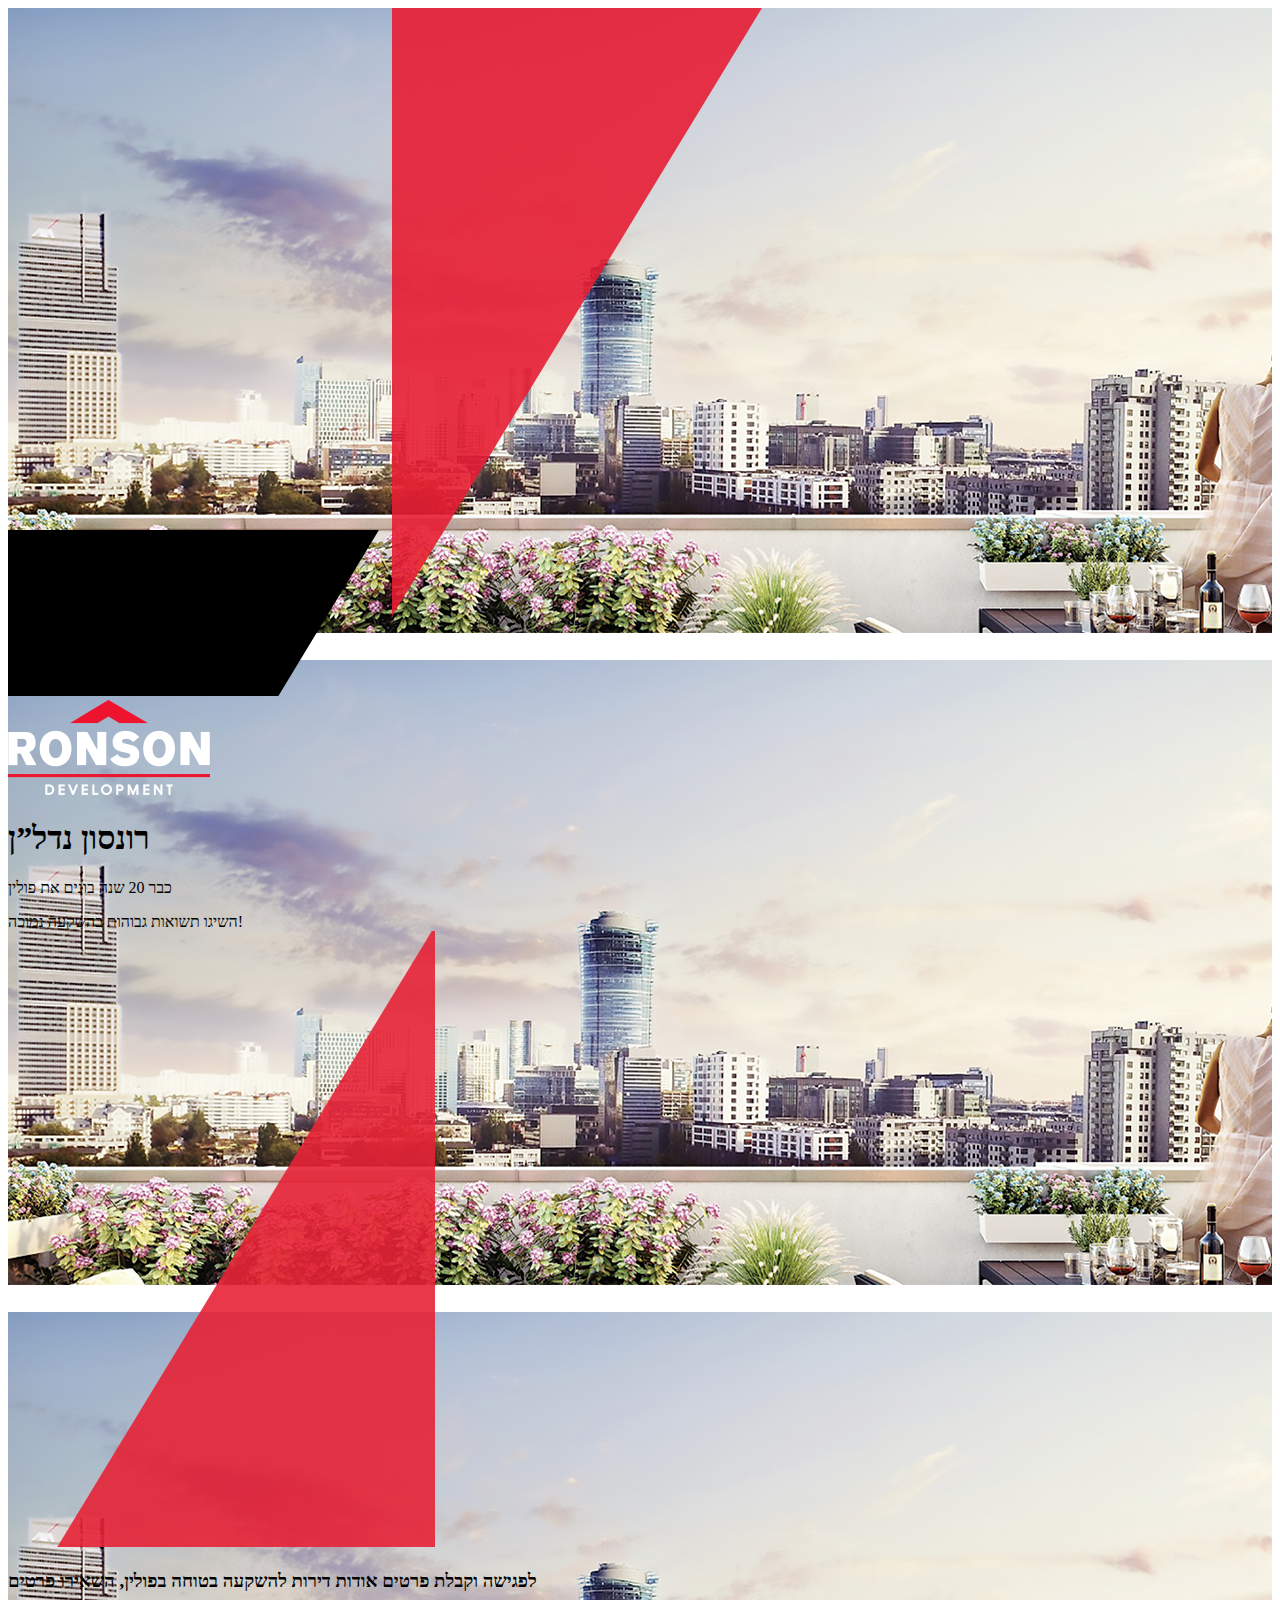
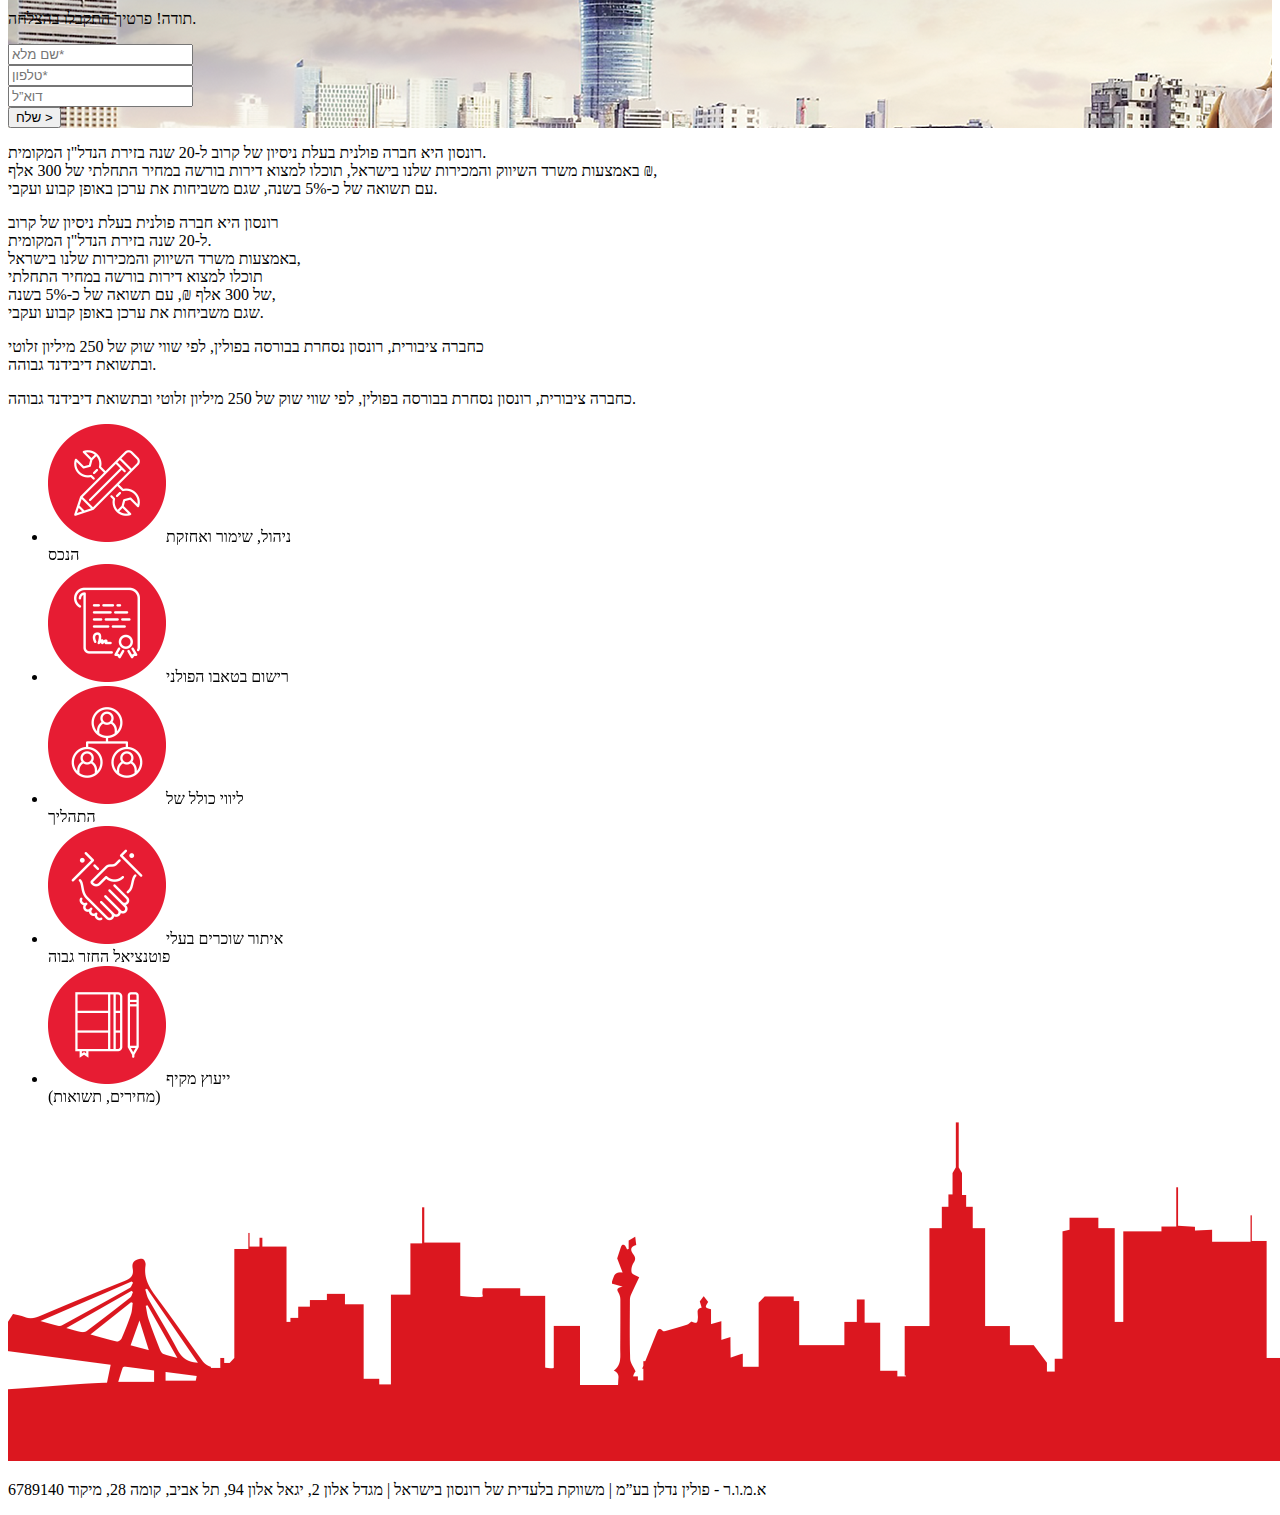
==== publil_html/app/index.html @ d1e5be70 "added facebook pixel" ====
<!DOCTYPE html>
<html lang="ru">

<head>

	<meta charset="utf-8">

	<title>Title</title>
	<meta name="description" content="">

	<meta http-equiv="X-UA-Compatible" content="IE=edge">
	<meta name="viewport" content="width=device-width, initial-scale=1, maximum-scale=1">

	<meta property="og:image" content="path/to/image.jpg">
	<!--<link rel="shortcut icon" href="img/favicon/favicon.ico" type="image/x-icon">-->
	<link rel="shortcut icon" href="img/favicon/favicon2.ico" type="image/x-icon">
	<link rel="apple-touch-icon" href="img/favicon/apple-touch-icon.png">
	<link rel="apple-touch-icon" sizes="72x72" href="img/favicon/apple-touch-icon-72x72.png">
	<link rel="apple-touch-icon" sizes="114x114" href="img/favicon/apple-touch-icon-114x114.png">

	<!-- Chrome, Firefox OS and Opera -->
	<meta name="theme-color" content="#000">
	<!-- Windows Phone -->
	<meta name="msapplication-navbutton-color" content="#000">
	<!-- iOS Safari -->
	<meta name="apple-mobile-web-app-status-bar-style" content="#000">

	<link rel="stylesheet" href="css/main.min.css">



	<!-- Facebook Pixel Code -->

	<script>

        !function(f,b,e,v,n,t,s)


        {if(f.fbq)return;n=f.fbq=function(){n.callMethod?


            n.callMethod.apply(n,arguments):n.queue.push(arguments)};


            if(!f._fbq)f._fbq=n;n.push=n;n.loaded=!0;n.version='2.0';


            n.queue=[];t=b.createElement(e);t.async=!0;


            t.src=v;s=b.getElementsByTagName(e)[0];


            s.parentNode.insertBefore(t,s)}(window,document,'script',


            'https://connect.facebook.net/en_US/fbevents.js');


        fbq('init', '782731271921380');


        fbq('track', 'PageView');

	</script>

	<noscript>

		<img height="1" width="1"

			 src="https://www.facebook.com/tr?id=782731271921380&ev=PageView

&noscript=1"/>

	</noscript>

	<!-- End Facebook Pixel Code -->
</head>

<body>
<div class="wrapper">
	<div class="visual-section" style="background-image: url(img/background-header.png)">
		<div class="img-hold-left">
			<img class="img-maska-header" src="img/Rectangle-maska-left.png" alt="#">
			<img src="img/Rectangle-header-left.png" alt="#">
			<div class="logo">
				<a href="#">
					<img class="" src="img/Logo.png" alt="#">
				</a>
			</div>
		</div>
		<div class="visual-content">
			<h1>רונסון נדל”ן</h1>
			<p>כבר 20 שנה בונים את פולין</p>
			<a class="btn-visual">השיגו תשואות גבוהות בהשקעה נמוכה!</a>
		</div>
		<div class="img-hold-right">
			<img class="img-left-header" src="img/Rectangle-header-right.png" alt="#">
		</div>
		<div class="form-hold">
			<h3>לפגישה וקבלת פרטים אודות דירות להשקעה בטוחה בפולין, השאירו פרטים</h3>
			<form action="form_processing.php" class="form form-validation" method="post">
				<div class="success-msg">
					<p>תודה!  פרטיך התקבלו בהצלחה.</p>
				</div>
				<div class="form-row-wrap">
					<div class="form-row">
						<input name="name" class="form-control" data-required="true" type="text"  placeholder="שם מלא*">
					</div>
					<div class="form-row">
						<input name="tel" class="form-control" data-required="true" type="text" placeholder="טלפון*" data-regexp="(\+?\d[- .]*){7,13}" title="International, state or local telephone number">
					</div>
					<div class="form-row">
						<input name="email" class="form-control" type="email" placeholder="דוא”ל">
					</div>
					<div class="form-row">
						<input type="submit" class="btn" value="שלח >">
					</div>
				</div>
			</form>
		</div>
	</div>
	<main>
		<div class="main-wrap" >
			<div class="intro-section">
				<p class="regular-font">רונסון היא חברה פולנית בעלת ניסיון של קרוב ל-20 שנה בזירת הנדל"ן המקומית.<br>באמצעות משרד השיווק והמכירות שלנו בישראל, תוכלו למצוא דירות בורשה במחיר התחלתי של 300 אלף ₪, <br>עם תשואה של כ-5% בשנה, שגם משביחות את ערכן באופן קבוע ועקבי. </p>
				<p class="regular-font-mobile">רונסון היא חברה פולנית בעלת ניסיון של קרוב<br> ל-20 שנה בזירת הנדל"ן המקומית.<br> באמצעות משרד השיווק והמכירות שלנו בישראל,<br> תוכלו למצוא דירות בורשה במחיר התחלתי<br> של 300 אלף ₪, עם תשואה של כ-5% בשנה,<br> שגם משביחות את ערכן באופן קבוע ועקבי. </p>
				<p class="medium-font">	כחברה ציבורית, רונסון נסחרת בבורסה בפולין, לפי שווי שוק של 250 מיליון זלוטי<br>	ובתשואת דיבידנד גבוהה.</p>
				<p class="medium-font-mobile" >	כחברה ציבורית, רונסון נסחרת בבורסה בפולין, לפי שווי שוק של 250 מיליון זלוטי	ובתשואת דיבידנד גבוהה.</p>
			</div>
			<div class="boxes-section">
				<ul class="slick-slider">
					<li><img src="img/Vector-Smart-Object.png" alt="#"><span class="img-futer-1">ניהול, שימור ואחזקת הנכס </span></li>
					<li><img src="img/Vector-Smart-Object2.png" alt="#"><span class="img-futer-2">רישום בטאבו הפולני</span></li>
					<li><img src="img/Vector-Smart-Object3.png" alt="#"><span class="img-futer-3">ליווי כולל של התהליך</span></li>
					<li><img src="img/Vector-Smart-Object4.png" alt="#"><span class="img-futer-4">איתור שוכרים בעלי פוטנציאל החזר גבוה</span></li>
					<li><img src="img/Vector-Smart-Object5.png" alt="#"><span class="img-futer-5">ייעוץ מקיף <br>(מחירים, תשואות)</span></li>

				</ul>
			</div>
			<div class="bottom-img">
				<img src="img/reliable-developer.png" alt="#">
			</div>
		</div>
	</main>
	<footer>
		<div class="footer-holder">
			<p>א.מ.ו.ר - פולין נדלן בע”מ | משווקת בלעדית של רונסון בישראל | מגדל אלון 2, יגאל אלון 94, תל אביב, קומה 28, מיקוד 6789140</p>
		</div>
	</footer>

</div>
	<script src="js/scripts.min.js"></script>

</body>
</html>
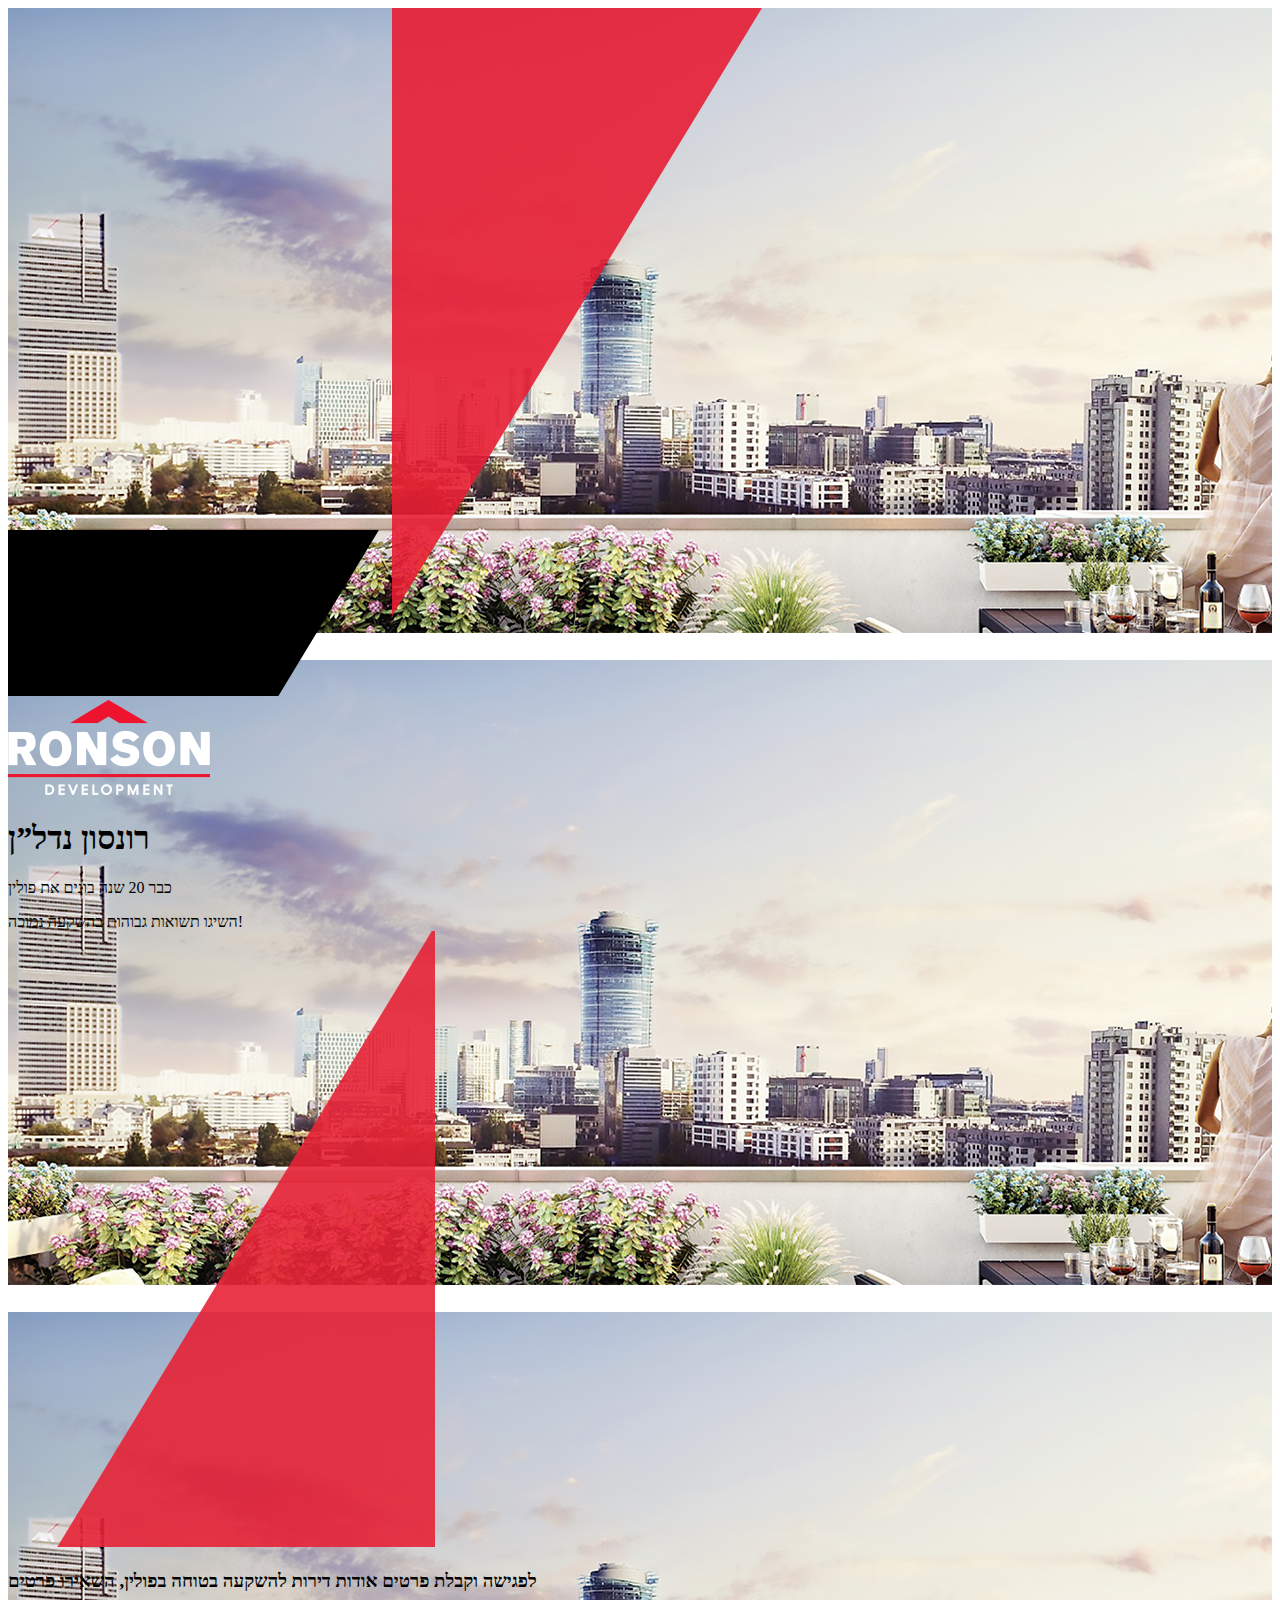
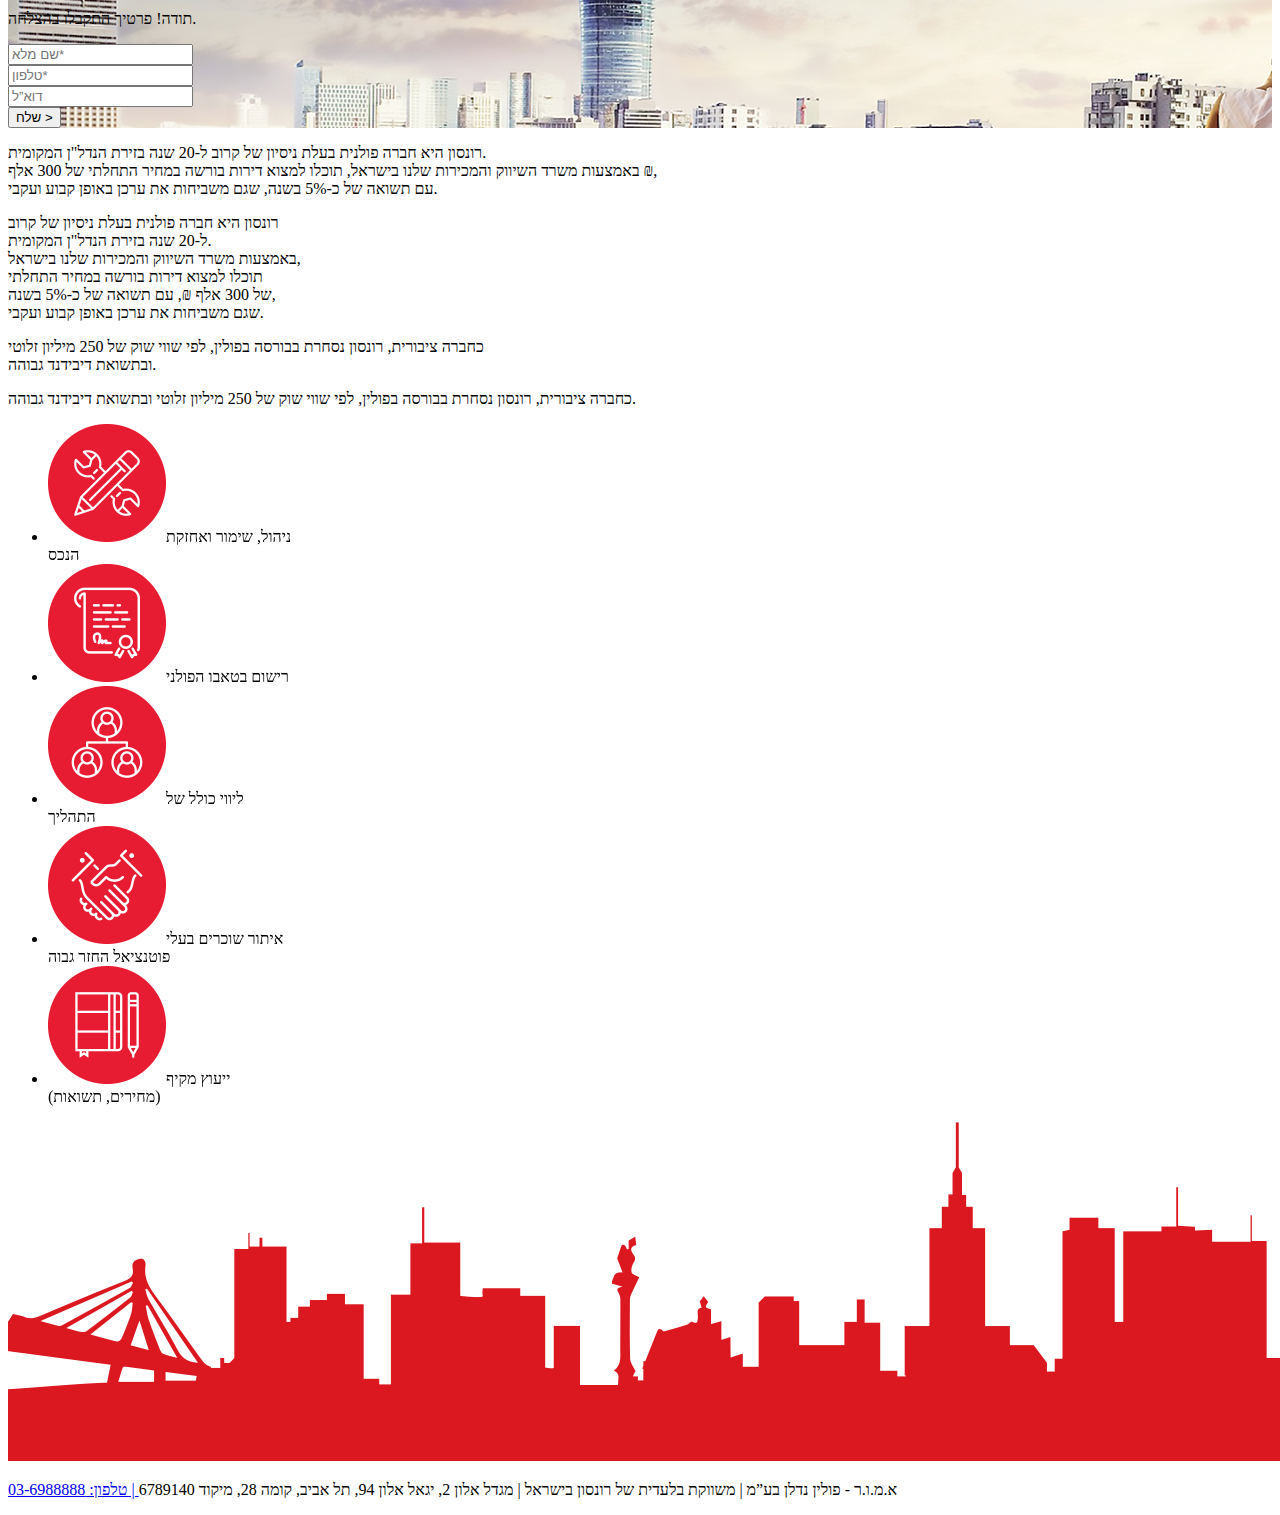
==== commit 9bbdc2a9: "added phone number in footer" ====
--- a/publil_html/app/index.html
+++ b/publil_html/app/index.html
@@ -5,7 +5,7 @@
 
 	<meta charset="utf-8">
 
-	<title>Title</title>
+	<title>RONSON</title>
 	<meta name="description" content="">
 
 	<meta http-equiv="X-UA-Compatible" content="IE=edge">
@@ -84,7 +84,7 @@
 			<img class="img-maska-header" src="img/Rectangle-maska-left.png" alt="#">
 			<img src="img/Rectangle-header-left.png" alt="#">
 			<div class="logo">
-				<a href="#">
+				<a href="/">
 					<img class="" src="img/Logo.png" alt="#">
 				</a>
 			</div>
@@ -104,6 +104,8 @@
 					<p>תודה!  פרטיך התקבלו בהצלחה.</p>
 				</div>
 				<div class="form-row-wrap">
+					<input type="hidden" value="" name="ProjectID">
+					<input type="hidden" value="" name="Password">
 					<div class="form-row">
 						<input name="name" class="form-control" data-required="true" type="text"  placeholder="שם מלא*">
 					</div>
@@ -145,7 +147,7 @@
 	</main>
 	<footer>
 		<div class="footer-holder">
-			<p>א.מ.ו.ר - פולין נדלן בע”מ | משווקת בלעדית של רונסון בישראל | מגדל אלון 2, יגאל אלון 94, תל אביב, קומה 28, מיקוד 6789140</p>
+			<p>א.מ.ו.ר - פולין נדלן בע”מ | משווקת בלעדית של רונסון בישראל | מגדל אלון 2, יגאל אלון 94, תל אביב, קומה 28, מיקוד 6789140<a href="tel:03-6988888"> | טלפון: 03-6988888</a></p>
 		</div>
 	</footer>
 
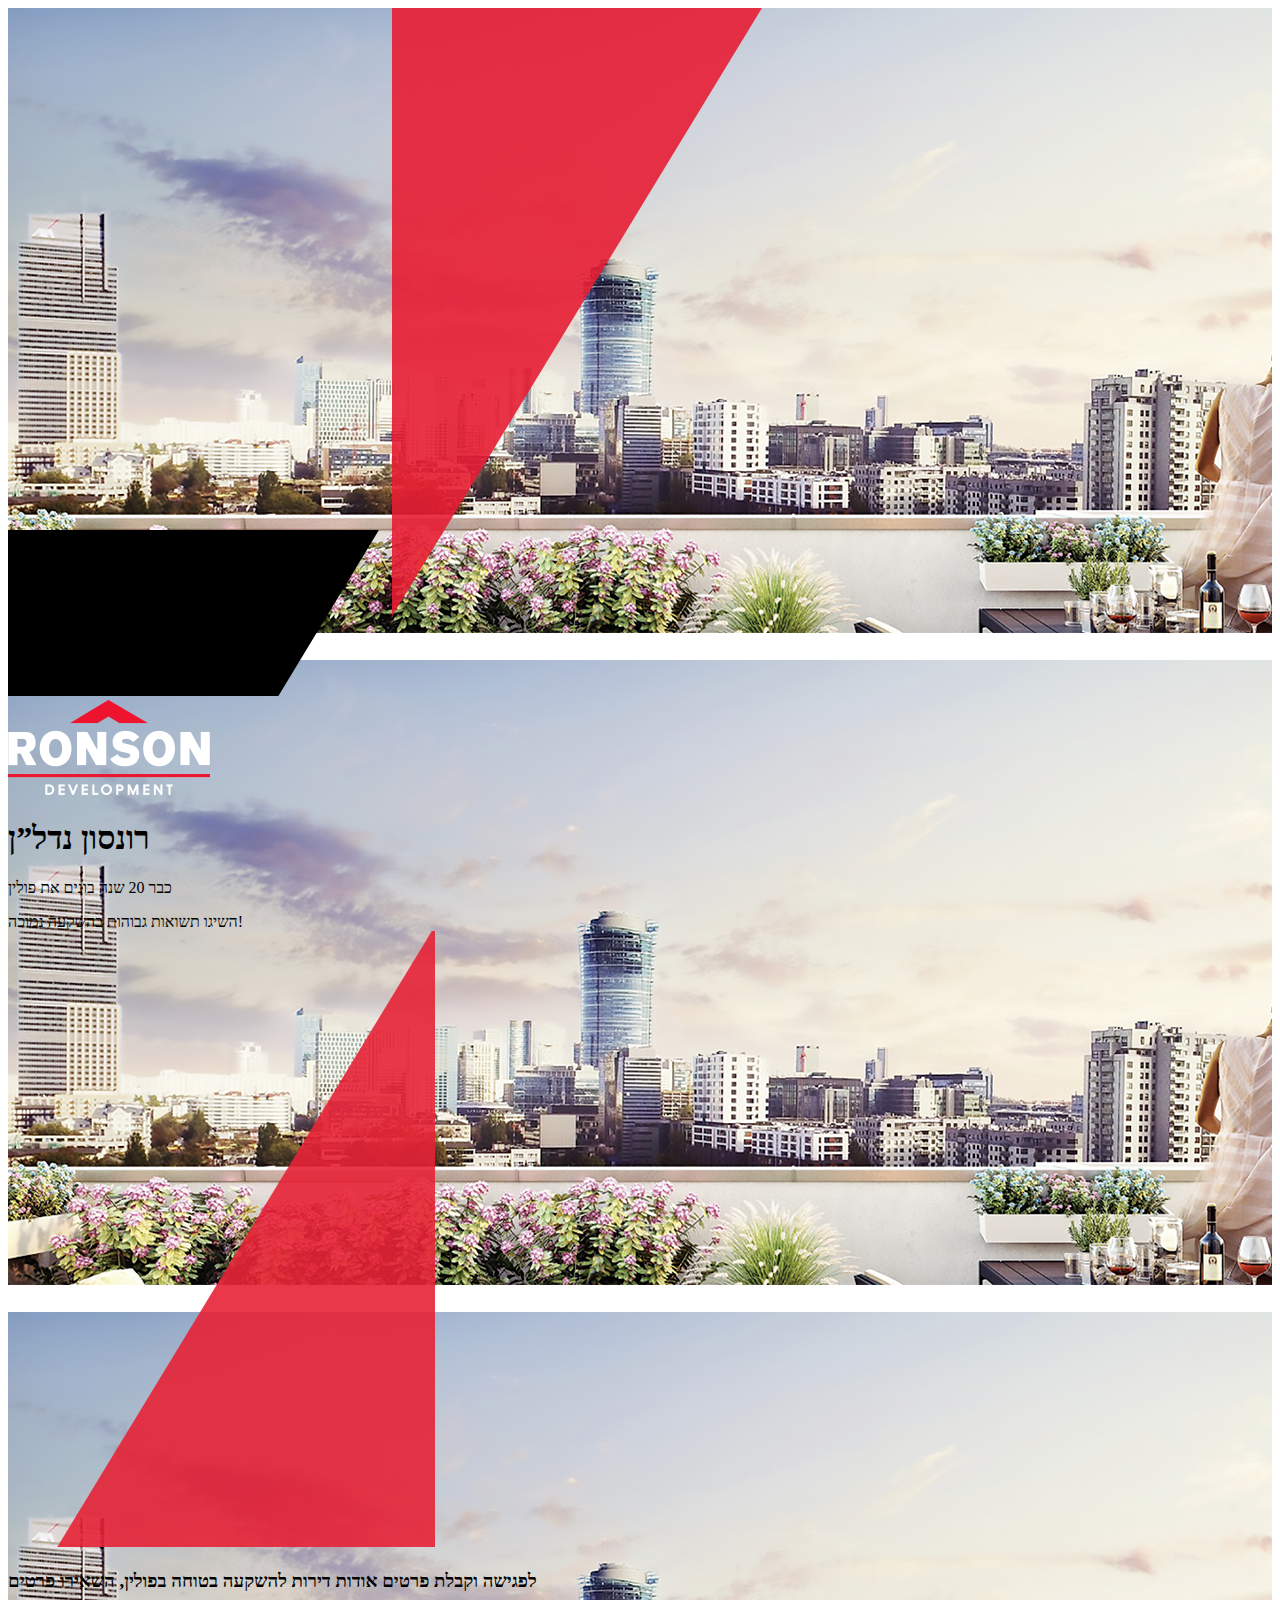
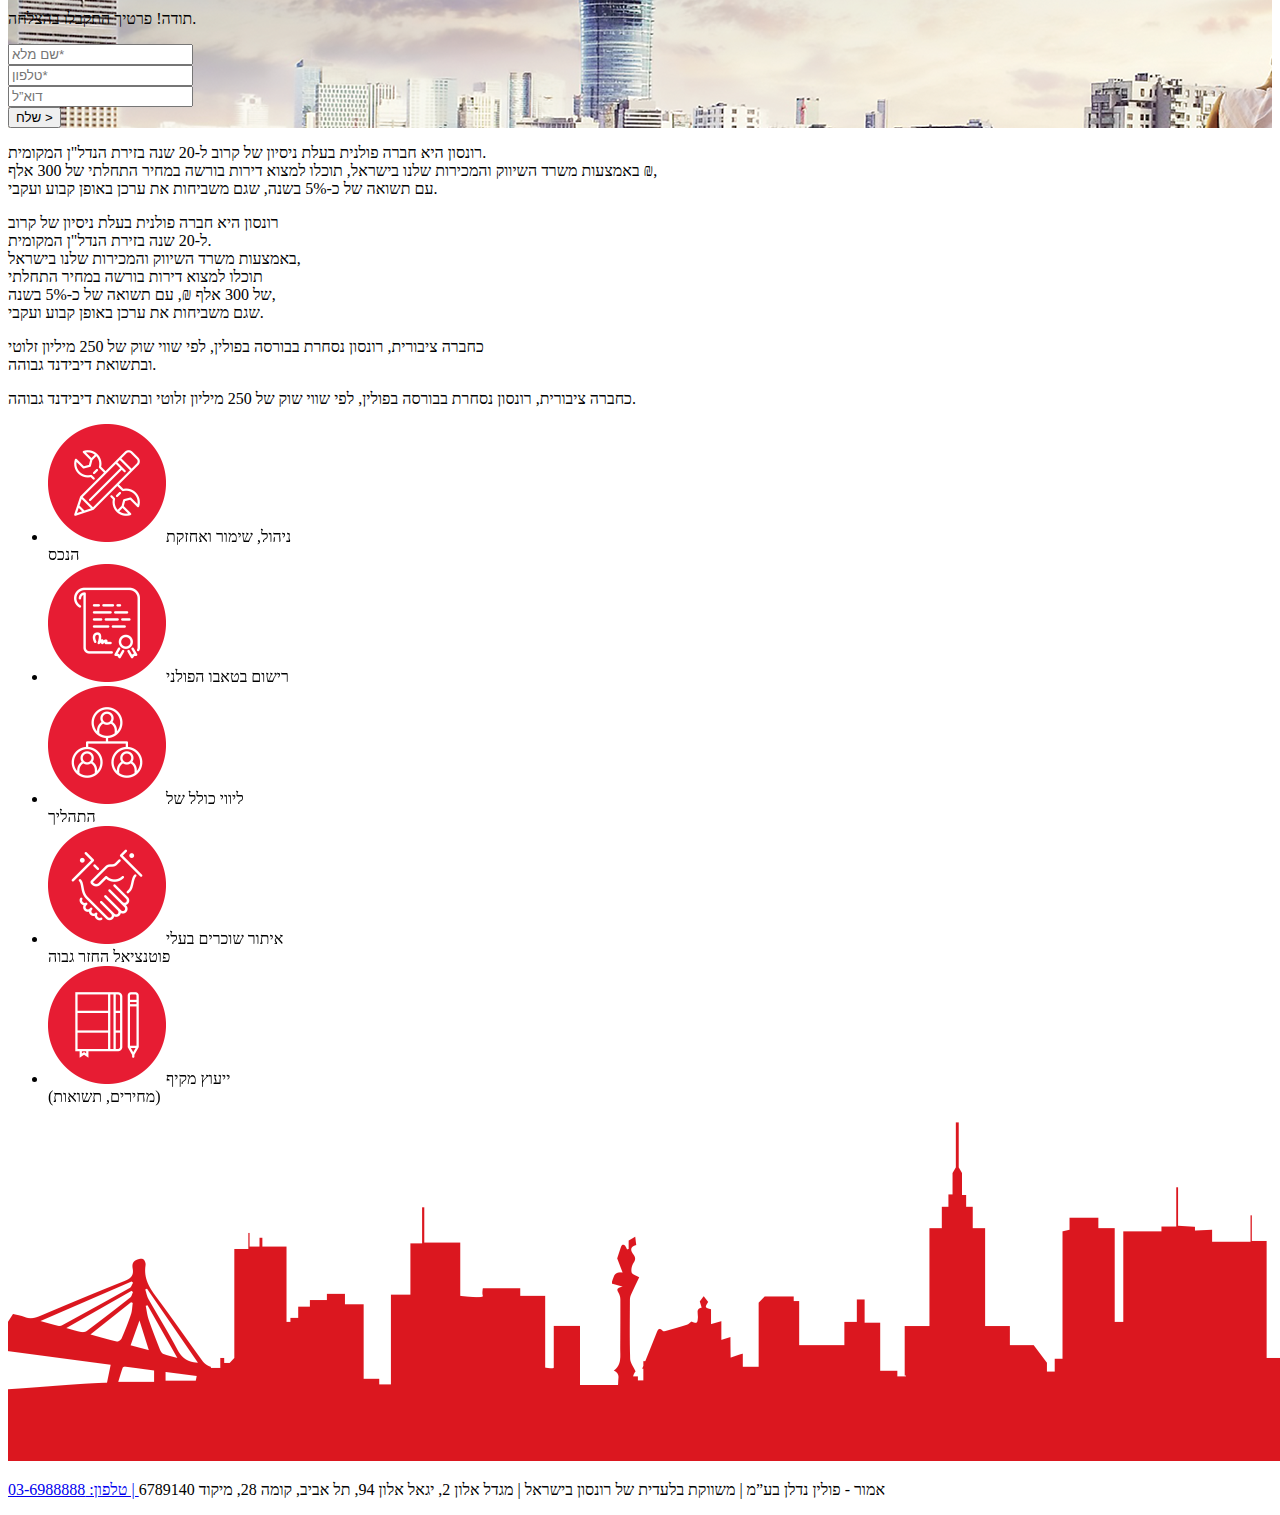
==== commit 7e55971f: "added google analitics , added API sender massage bmby" ====
--- a/publil_html/app/index.html
+++ b/publil_html/app/index.html
@@ -75,6 +75,17 @@
 	</noscript>
 
 	<!-- End Facebook Pixel Code -->
+	<!-- Global site tag (gtag.js) - Google AdWords: 808590525 -->
+	<script async src="https://www.googletagmanager.com/gtag/js?id=AW-808590525"></script>
+	<script>
+        window.dataLayer = window.dataLayer || [];
+        function gtag(){dataLayer.push(arguments);}
+        gtag('js', new Date());
+
+        gtag('config', 'AW-808590525');
+	</script>
+
+
 </head>
 
 <body>
@@ -104,8 +115,8 @@
 					<p>תודה!  פרטיך התקבלו בהצלחה.</p>
 				</div>
 				<div class="form-row-wrap">
-					<input type="hidden" value="" name="ProjectID">
-					<input type="hidden" value="" name="Password">
+					<input type="hidden" value="7674" name="ProjectID">
+					<input type="hidden" value="zxc1204" name="Password">
 					<div class="form-row">
 						<input name="name" class="form-control" data-required="true" type="text"  placeholder="שם מלא*">
 					</div>
@@ -147,7 +158,7 @@
 	</main>
 	<footer>
 		<div class="footer-holder">
-			<p>א.מ.ו.ר - פולין נדלן בע”מ | משווקת בלעדית של רונסון בישראל | מגדל אלון 2, יגאל אלון 94, תל אביב, קומה 28, מיקוד 6789140<a href="tel:03-6988888"> | טלפון: 03-6988888</a></p>
+			<p>אמור - פולין נדלן בע”מ | משווקת בלעדית של רונסון בישראל | מגדל אלון 2, יגאל אלון 94, תל אביב, קומה 28, מיקוד 6789140<a href="tel:03-6988888"> | טלפון: 03-6988888</a></p>
 		</div>
 	</footer>
 
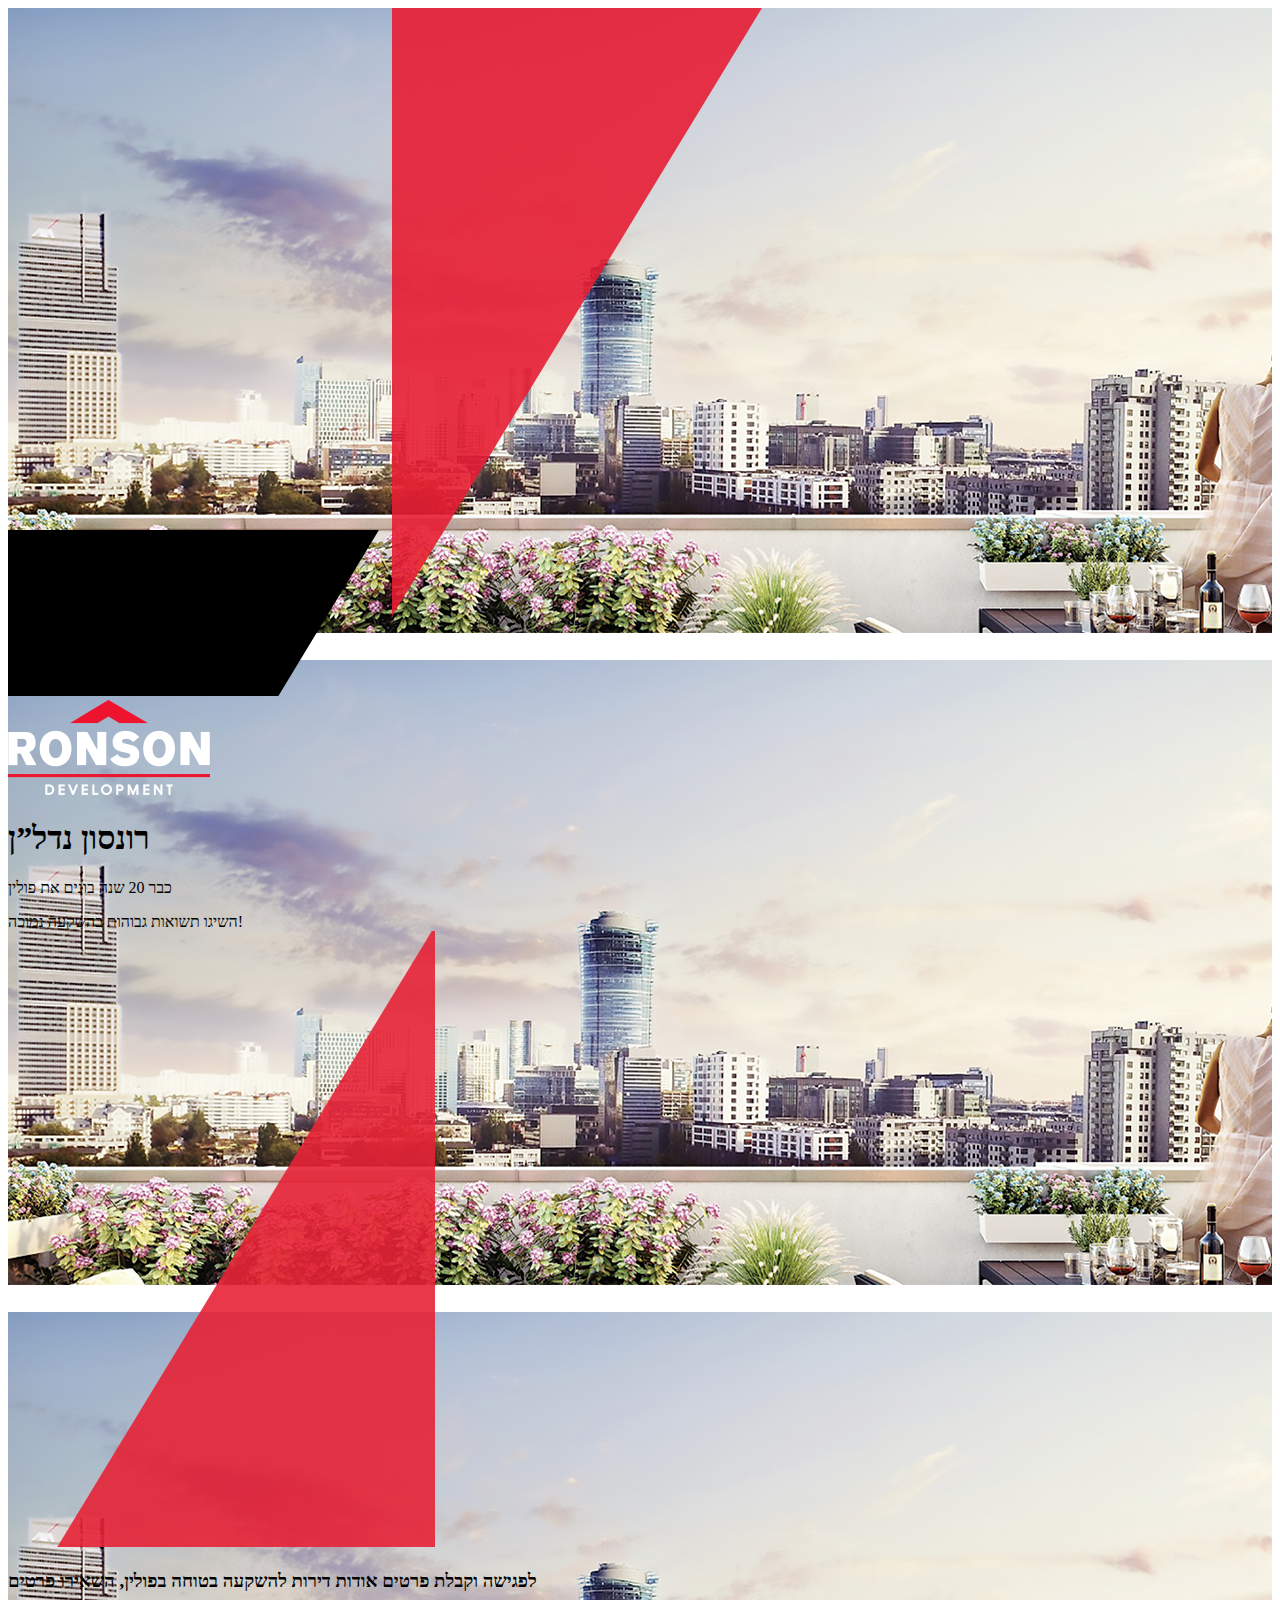
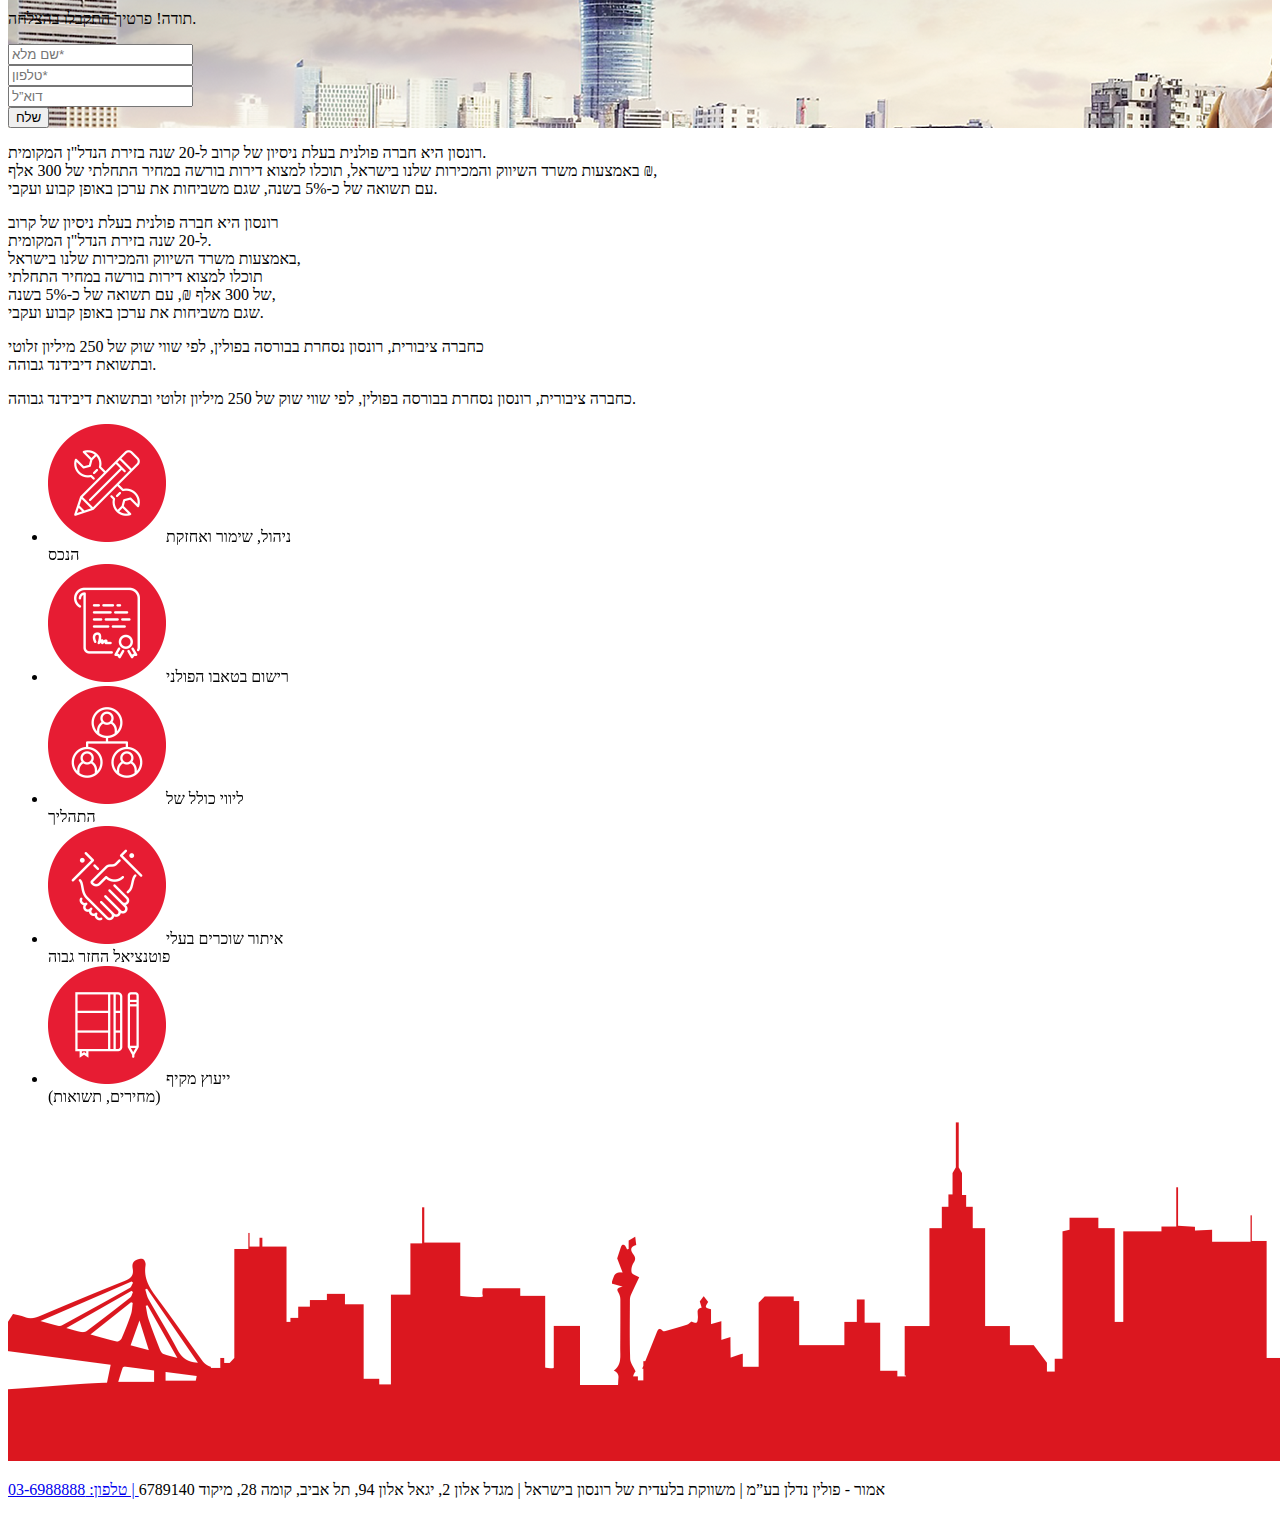
==== commit 715121c2: "commit green button" ====
--- a/publil_html/app/index.html
+++ b/publil_html/app/index.html
@@ -118,17 +118,20 @@
 					<input type="hidden" value="7674" name="ProjectID">
 					<input type="hidden" value="zxc1204" name="Password">
 					<div class="form-row">
-						<input name="name" class="form-control" data-required="true" type="text"  placeholder="שם מלא*">
+						<input name="name" class="form-control" required type="text" pattern="^[A-Zא-תa-z ]{1,50}$"  placeholder="שם מלא*">
 					</div>
 					<div class="form-row">
-						<input name="tel" class="form-control" data-required="true" type="text" placeholder="טלפון*" data-regexp="(\+?\d[- .]*){7,13}" title="International, state or local telephone number">
+						<input name="tel" class="form-control" required type="text" placeholder="טלפון*" pattern="(((02)|(03)|(04)|(08)|(09)){1}[\d]{7,8})|(((071)|(072)|(073)|(074)|(076)|(077)|(078)|(079)|(050)|(051)|(052)|(053)|(054)|(055)|(056)|(058)|(059)){1}[\d]{6,7})" title="International, state or local telephone number">
 					</div>
 					<div class="form-row">
-						<input name="email" class="form-control" type="email" placeholder="דוא”ל">
+						<input name="email" class="form-control" required type="email" placeholder="דוא”ל">
 					</div>
-					<div class="form-row">
-						<input type="submit" class="btn" value="שלח >">
+					<div class="form-row wrap-btn">
+						<input type="submit" class="btn" value="שלח">
 					</div>
+					<!--<div class="form-row mobile-phone-button">-->
+						<!--<a href="tel:03-6988888"><span>לחצו לשיחה עם נציג</span></a>-->
+					<!--</div>-->
 				</div>
 			</form>
 		</div>
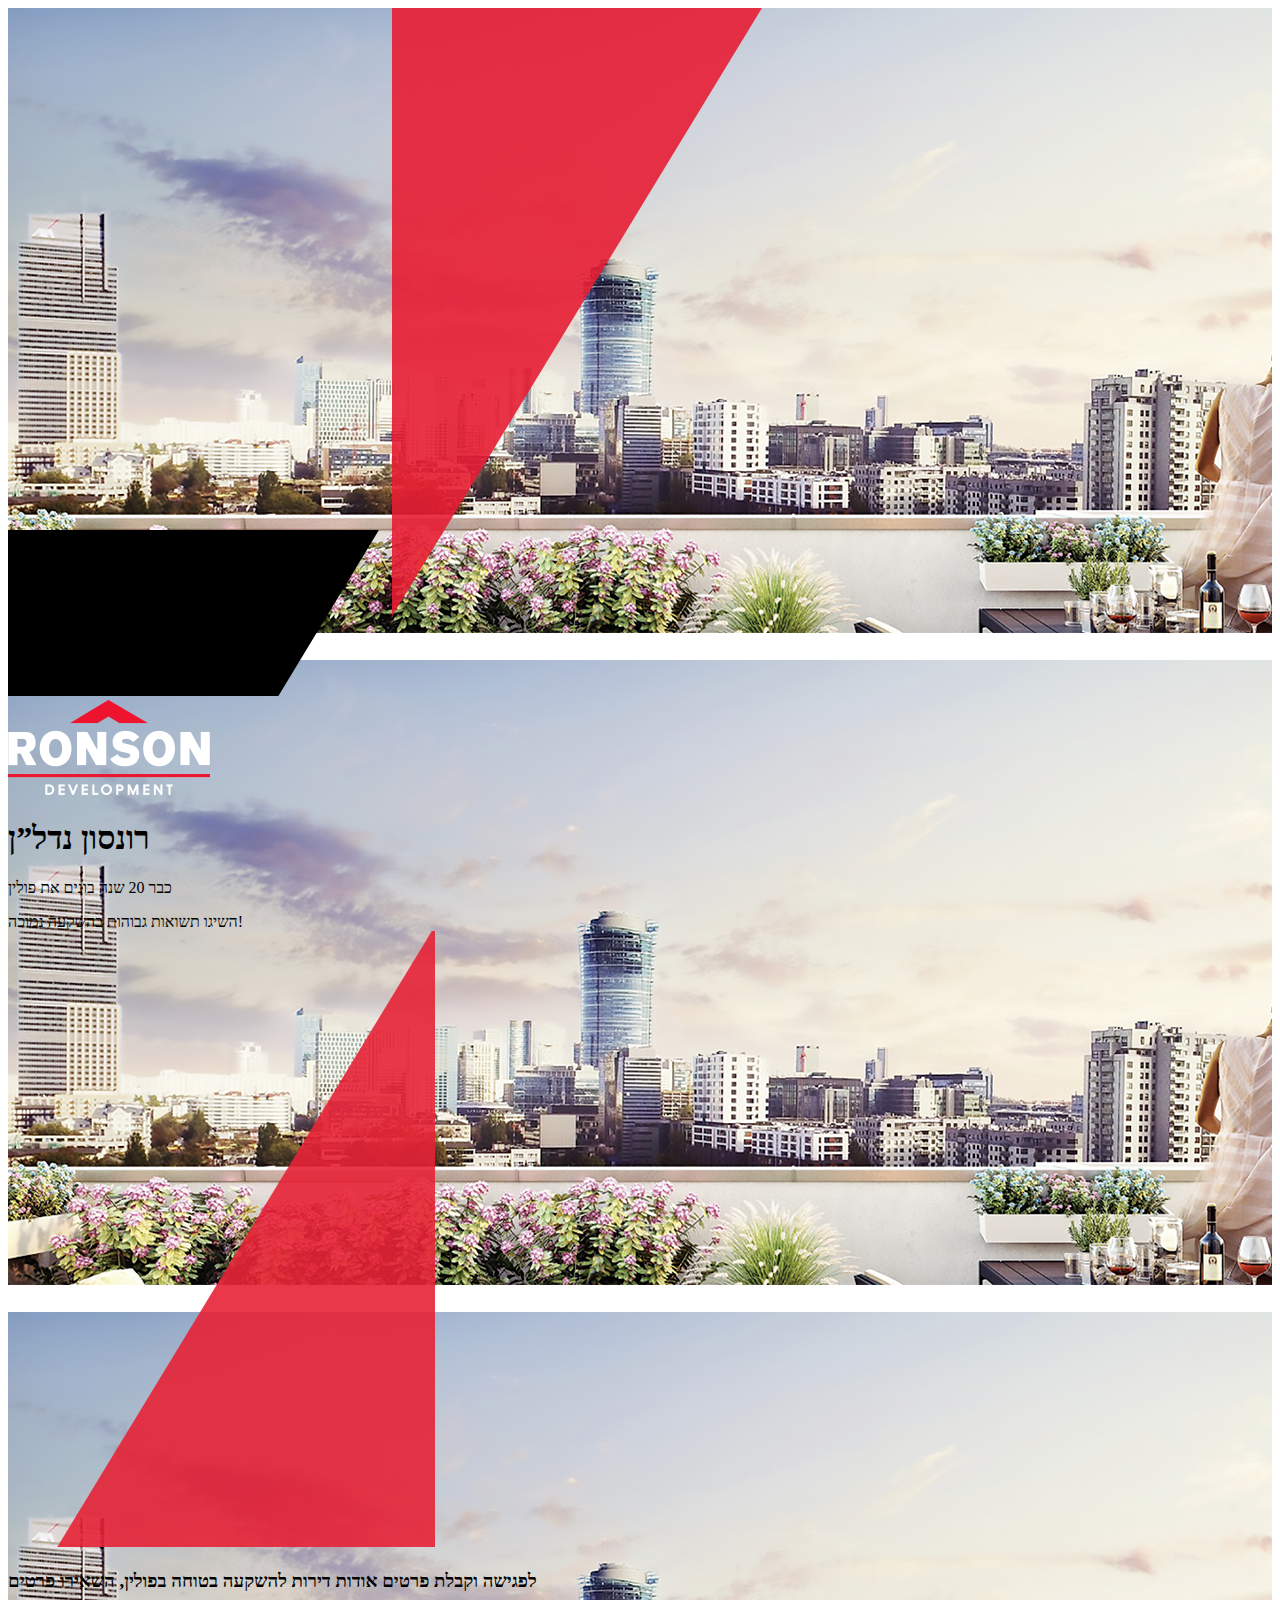
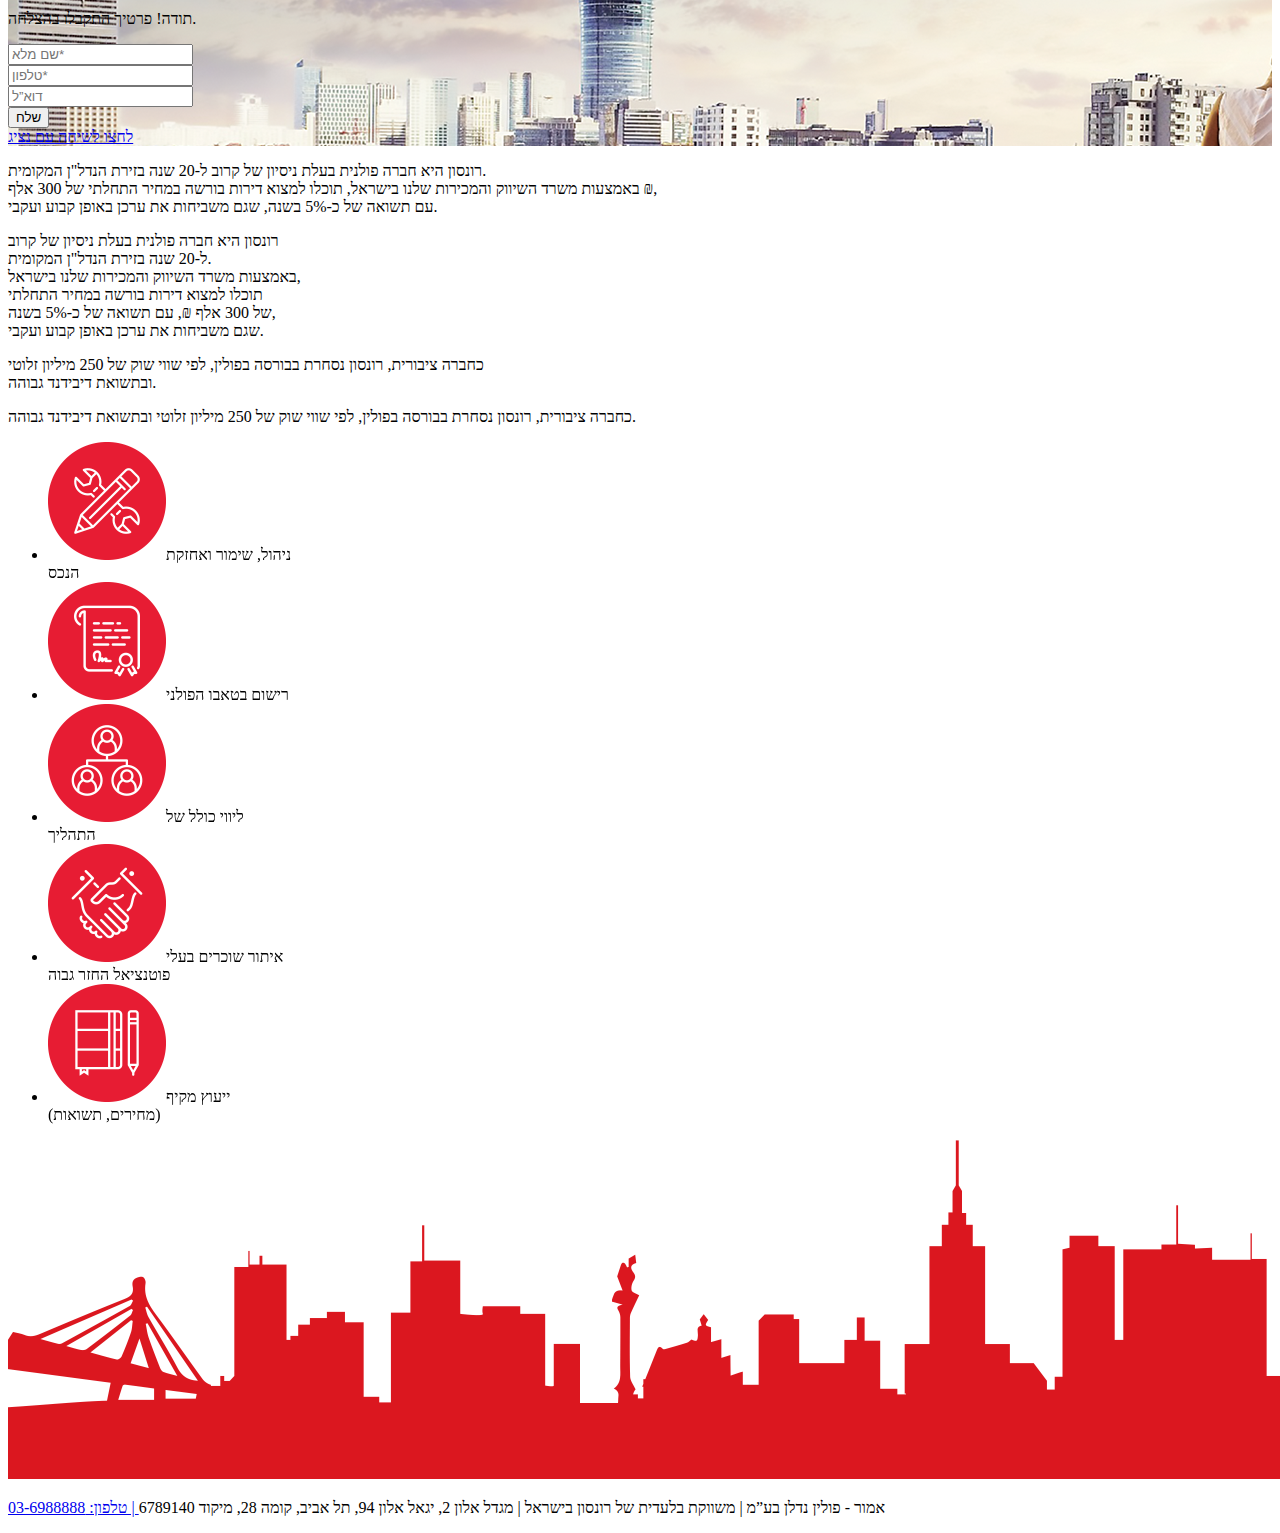
==== commit 8f9e51af: "added ref sistem" ====
--- a/publil_html/app/index.html
+++ b/publil_html/app/index.html
@@ -110,7 +110,7 @@
 		</div>
 		<div class="form-hold">
 			<h3>לפגישה וקבלת פרטים אודות דירות להשקעה בטוחה בפולין, השאירו פרטים</h3>
-			<form action="form_processing.php" class="form form-validation" method="post">
+			<form action="" id="ajax_form" class="form form-validation" method="post">
 				<div class="success-msg">
 					<p>תודה!  פרטיך התקבלו בהצלחה.</p>
 				</div>
@@ -124,14 +124,15 @@
 						<input name="tel" class="form-control" required type="text" placeholder="טלפון*" pattern="(((02)|(03)|(04)|(08)|(09)){1}[\d]{7,8})|(((071)|(072)|(073)|(074)|(076)|(077)|(078)|(079)|(050)|(051)|(052)|(053)|(054)|(055)|(056)|(058)|(059)){1}[\d]{6,7})" title="International, state or local telephone number">
 					</div>
 					<div class="form-row">
-						<input name="email" class="form-control" required type="email" placeholder="דוא”ל">
+						<input name="email" class="form-control" type="email" placeholder="דוא”ל">
 					</div>
 					<div class="form-row wrap-btn">
 						<input type="submit" class="btn" value="שלח">
+						<img src="img/preloader2.gif" id="img" style="display:none">
 					</div>
-					<!--<div class="form-row mobile-phone-button">-->
-						<!--<a href="tel:03-6988888"><span>לחצו לשיחה עם נציג</span></a>-->
-					<!--</div>-->
+					<div class="form-row mobile-phone-button" id="button">
+						<a href="tel:03-6988888"><span>לחצו לשיחה עם נציג</span></a>
+					</div>
 				</div>
 			</form>
 		</div>
